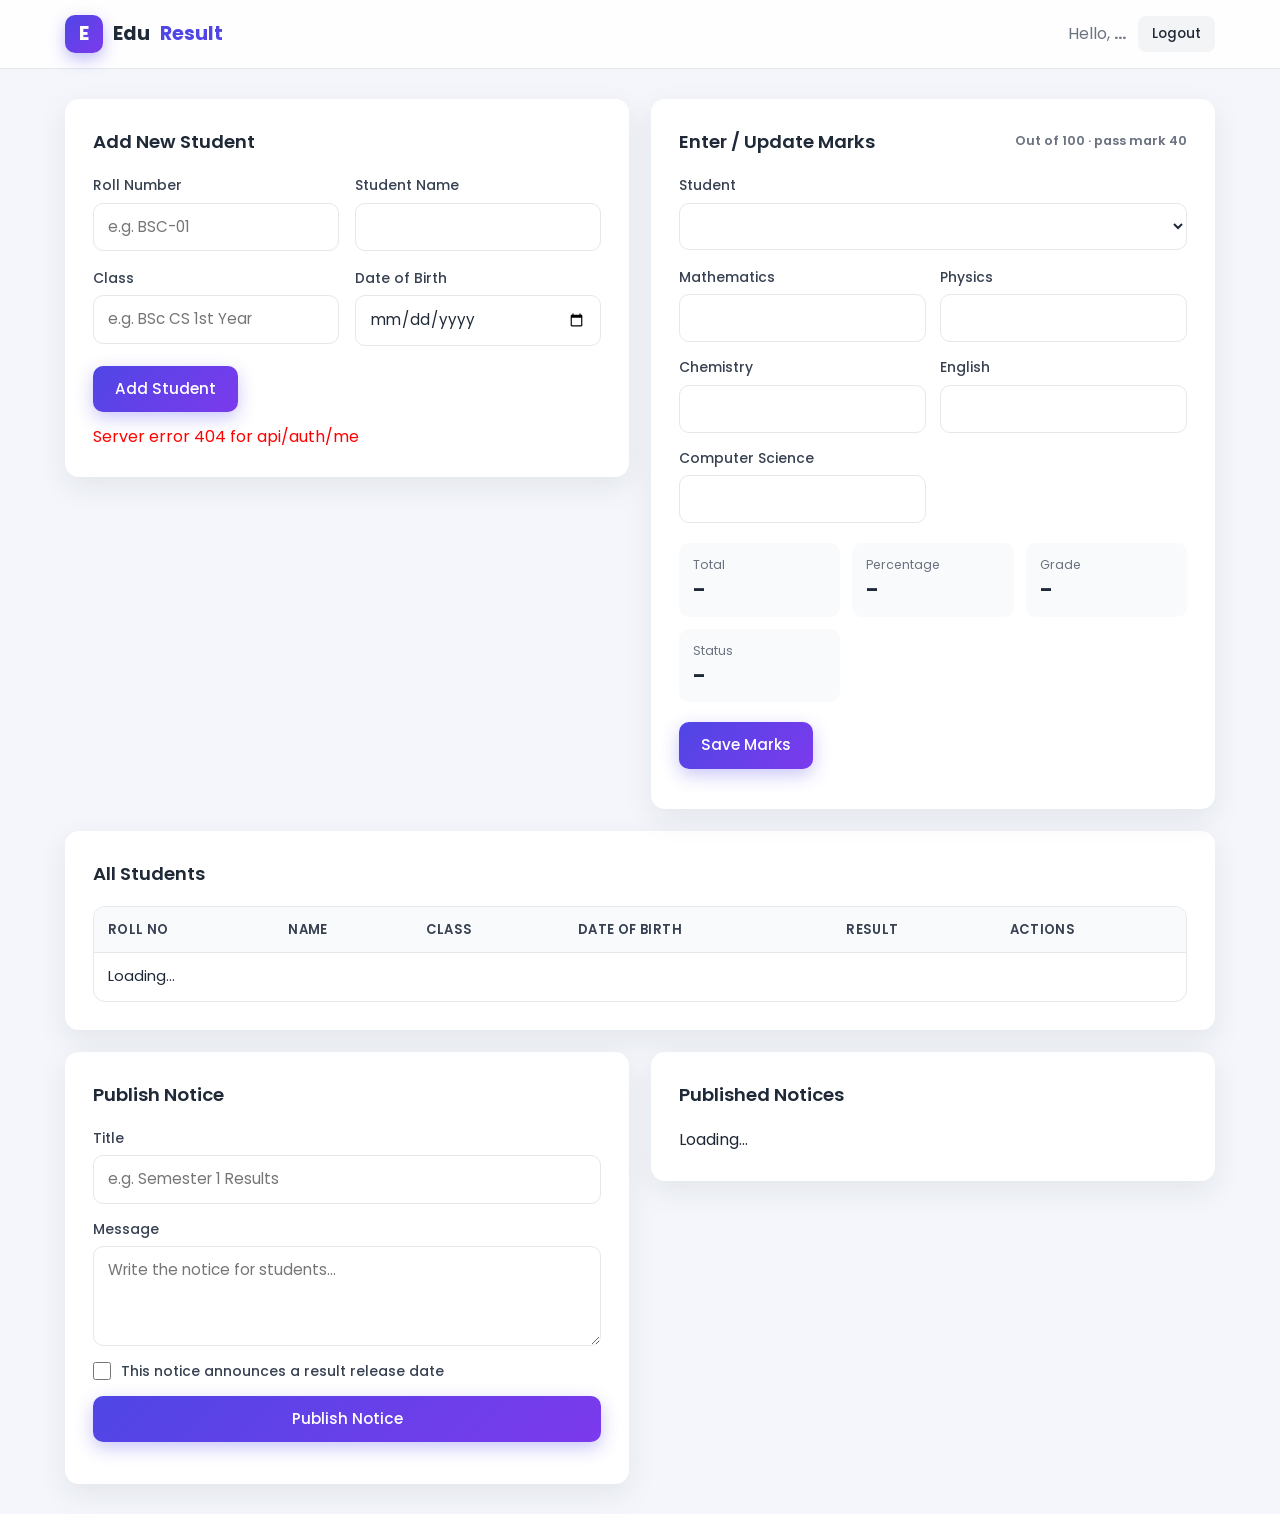
==== src/main/webapp/dashboard.html @ 1a811e44 "Result Management System: Java Servlets, JDBC, PostgreSQL, HTML/CSS/JS" ====
<!DOCTYPE html>
<html lang="en">
<head>
  <meta charset="UTF-8">
  <meta name="viewport" content="width=device-width, initial-scale=1.0">
  <title>Teacher Dashboard</title>
  <link rel="stylesheet" href="css/style.css">
</head>
<body>
  <header class="navbar">
    <div class="container nav-inner">
      <a href="dashboard.html" class="brand"><span class="brand-logo">E</span>Edu<b>Result</b></a>
      <nav style="display:flex;align-items:center;gap:12px">
        <span class="muted">Hello, <strong id="teacher-name">...</strong></span>
        <button class="btn btn-ghost btn-sm" id="logout">Logout</button>
      </nav>
    </div>
  </header>

  <main class="container" style="padding:30px 0">

    <div class="grid grid-2" style="align-items:start;margin-bottom:22px">

      <!-- ADD / EDIT STUDENT -->
      <div class="card">
        <div class="card-title" id="form-title">Add New Student</div>
        <form id="student-form">
          <input type="hidden" name="id">
          <div class="form-grid">
            <div class="form-group">
              <label>Roll Number</label>
              <input name="rollNo" placeholder="e.g. BSC-01" required>
            </div>
            <div class="form-group">
              <label>Student Name</label>
              <input name="name" required>
            </div>
            <div class="form-group">
              <label>Class</label>
              <input name="className" list="class-list" placeholder="e.g. BSc CS 1st Year" required>
            </div>
            <div class="form-group">
              <label>Date of Birth</label>
              <input name="dob" type="date" required>
            </div>
          </div>
          <div class="form-actions">
            <button class="btn btn-primary" type="submit" id="submit-btn">Add Student</button>
            <button class="btn btn-ghost hidden" type="button" id="cancel-btn">Cancel Edit</button>
          </div>
          <p id="form-message" style="margin-top:12px"></p>
        </form>
      </div>

      <!-- ENTER MARKS -->
      <div class="card" id="marks-card">
        <div class="card-title">Enter / Update Marks <span class="hint">Out of 100 · pass mark 40</span></div>
        <form id="marks-form">
          <div class="form-group" style="margin-bottom:16px">
            <label>Student</label>
            <select name="studentId" id="marks-student" required></select>
          </div>
          <div class="marks-grid" id="marks-inputs"></div>   <!-- JS creates 5 inputs here -->
          <div class="preview">
            <div><span>Total</span><strong id="pv-total">–</strong></div>
            <div><span>Percentage</span><strong id="pv-percent">–</strong></div>
            <div><span>Grade</span><strong id="pv-grade">–</strong></div>
            <div><span>Status</span><strong id="pv-status">–</strong></div>
          </div>
          <div class="form-actions">
            <button class="btn btn-primary" type="submit">Save Marks</button>
          </div>
          <p id="marks-message" style="margin-top:12px"></p>
        </form>
      </div>
    </div>

    <!-- STUDENT TABLE -->
    <div class="card">
      <div class="card-title">All Students</div>
      <div class="table-wrap">
        <table>
          <thead>
            <tr><th>Roll No</th><th>Name</th><th>Class</th><th>Date of Birth</th><th>Result</th><th>Actions</th></tr>
          </thead>
          <tbody id="student-rows">
            <tr><td colspan="6">Loading...</td></tr>
          </tbody>
        </table>
      </div>
    </div>
        <!-- ★ STEP 9: NOTICES -->
    <div class="grid grid-2" style="align-items:start;margin-top:22px">

      <div class="card">
        <div class="card-title">Publish Notice</div>
        <form id="notice-form" style="display:grid;gap:14px">
          <div class="form-group">
            <label>Title</label>
            <input name="title" maxlength="200" placeholder="e.g. Semester 1 Results" required>
          </div>
          <div class="form-group">
            <label>Message</label>
            <textarea name="message" placeholder="Write the notice for students..." required></textarea>
          </div>

          <label class="checkbox">
            <input type="checkbox" id="is-result">
            This notice announces a result release date
          </label>

          <div id="result-fields" class="form-grid hidden">
            <div class="form-group">
              <label>Result Release Date</label>
              <input name="resultDate" type="date">
            </div>
            <div class="form-group">
              <label>Class</label>
              <input name="className" list="class-list" placeholder="Leave empty for all classes">
            </div>
            <span class="hint form-group full">Students of this class can see their result from this date.</span>
          </div>

          <button class="btn btn-primary" type="submit">Publish Notice</button>
          <p id="notice-message"></p>
        </form>
      </div>

      <div class="card">
        <div class="card-title">Published Notices</div>
        <div id="notice-list" class="notice-list">Loading...</div>
      </div>
    </div>

    <!-- Suggestions for class names (filled by JS from your students) -->
    <datalist id="class-list"></datalist>
  </main>

  <script src="js/dashboard.js"></script>
</body>
</html>
---- src/main/webapp/css/style.css ----
@import url('https://fonts.googleapis.com/css2?family=Poppins:wght@400;500;600;700&display=swap');

:root {
  --primary: #4f46e5;
  --primary-dark: #4338ca;
  --accent: #7c3aed;
  --grad: linear-gradient(135deg, #4f46e5 0%, #7c3aed 100%);
  --bg: #f4f6fb;
  --card: #ffffff;
  --text: #1f2937;
  --muted: #6b7280;
  --border: #e5e7eb;
  --success: #15803d;
  --success-bg: #dcfce7;
  --danger: #dc2626;
  --danger-bg: #fee2e2;
  --warning: #b45309;
  --warning-bg: #fef3c7;
  --info: #4338ca;
  --info-bg: #e0e7ff;
  --radius: 14px;
  --shadow: 0 10px 30px rgba(31, 41, 55, .08);
  --shadow-sm: 0 2px 8px rgba(31, 41, 55, .06);
}

* { box-sizing: border-box; margin: 0; padding: 0; }

body {
  font-family: 'Poppins', system-ui, -apple-system, 'Segoe UI', sans-serif;
  background: var(--bg);
  color: var(--text);
  line-height: 1.6;
  min-height: 100vh;
  display: flex;
  flex-direction: column;
}

main { flex: 1; }
a { color: inherit; text-decoration: none; }
.container { width: min(1150px, 100% - 32px); margin-inline: auto; }
.hidden { display: none !important; }
.muted { color: var(--muted); }
.text-center { text-align: center; }

/* ---------- Navbar ---------- */
.navbar {
  position: sticky; top: 0; z-index: 50;
  background: rgba(255, 255, 255, .88);
  backdrop-filter: blur(12px);
  border-bottom: 1px solid var(--border);
}
.nav-inner { display: flex; align-items: center; justify-content: space-between; height: 68px; gap: 16px; }
.brand { display: flex; align-items: center; gap: 10px; font-weight: 700; font-size: 1.2rem; white-space: nowrap; }
.brand-logo {
  width: 38px; height: 38px; border-radius: 10px;
  background: var(--grad); color: #fff;
  display: grid; place-items: center;
  box-shadow: 0 6px 16px rgba(79, 70, 229, .35);
}
.brand b { color: var(--primary); }
.nav-links { display: flex; align-items: center; gap: 4px; }
.nav-links a:not(.btn) {
  padding: 8px 14px; border-radius: 8px;
  color: var(--muted); font-weight: 500; font-size: .93rem;
  transition: color .2s, background .2s;
}
.nav-links a:not(.btn):hover, .nav-links a.active { color: var(--primary); background: var(--info-bg); }
.nav-user { display: flex; align-items: center; gap: 10px; margin-left: 10px; padding-left: 14px; border-left: 1px solid var(--border); }
.avatar {
  width: 34px; height: 34px; border-radius: 50%;
  background: var(--grad); color: #fff; font-weight: 600; font-size: .85rem;
  display: grid; place-items: center;
}
.nav-toggle { display: none; background: none; border: 0; cursor: pointer; padding: 8px; flex-direction: column; gap: 5px; }
.nav-toggle span { width: 24px; height: 2px; background: var(--text); border-radius: 2px; transition: .3s; }

@media (max-width: 880px) {
  .nav-toggle { display: flex; }
  .nav-links {
    position: absolute; top: 68px; left: 0; right: 0;
    flex-direction: column; align-items: stretch; gap: 2px;
    background: #fff; padding: 12px 16px 16px;
    border-bottom: 1px solid var(--border); box-shadow: var(--shadow);
    display: none;
  }
  .nav-links.open { display: flex; }
  .nav-user { margin: 8px 0 0; padding: 10px 0 0; border-left: 0; border-top: 1px solid var(--border); }
}

/* ---------- Buttons ---------- */
.btn {
  display: inline-flex; align-items: center; justify-content: center; gap: 8px;
  padding: 11px 22px; border-radius: 10px; border: 0;
  font: inherit; font-weight: 500; font-size: .95rem;
  cursor: pointer; transition: transform .15s, box-shadow .2s, background .2s;
}
.btn:active { transform: translateY(1px); }
.btn:disabled { opacity: .6; cursor: not-allowed; }
.btn-primary { background: var(--grad); color: #fff; box-shadow: 0 6px 18px rgba(79, 70, 229, .3); }
.btn-primary:hover { box-shadow: 0 8px 24px rgba(79, 70, 229, .45); }
.btn-light { background: #fff; color: var(--primary); }
.btn-outline { background: transparent; color: var(--primary); border: 1.5px solid var(--primary); }
.btn-outline:hover { background: var(--info-bg); }
.btn-ghost { background: #f3f4f6; color: var(--text); }
.btn-ghost:hover { background: #e5e7eb; }
.btn-danger { background: var(--danger-bg); color: var(--danger); }
.btn-danger:hover { background: #fecaca; }
.btn-sm { padding: 7px 14px; font-size: .85rem; border-radius: 8px; }
.btn-block { width: 100%; }

/* ---------- Hero ---------- */
.hero { background: var(--grad); color: #fff; padding: 90px 0 110px; position: relative; overflow: hidden; }
.hero::before, .hero::after {
  content: ''; position: absolute; border-radius: 50%; background: rgba(255, 255, 255, .08);
}
.hero::before { width: 420px; height: 420px; top: -140px; right: -100px; }
.hero::after { width: 260px; height: 260px; bottom: -120px; left: -60px; }
.hero-inner { position: relative; z-index: 1; display: grid; grid-template-columns: 1.2fr 1fr; gap: 40px; align-items: center; }
.hero .tag { display: inline-block; background: rgba(255, 255, 255, .18); padding: 6px 14px; border-radius: 99px; font-size: .85rem; margin-bottom: 18px; }
.hero h1 { font-size: clamp(2rem, 4.5vw, 3.1rem); line-height: 1.2; margin-bottom: 18px; }
.hero p { font-size: 1.05rem; opacity: .9; margin-bottom: 30px; max-width: 540px; }
.hero-actions { display: flex; gap: 12px; flex-wrap: wrap; }
.hero .btn-outline { color: #fff; border-color: rgba(255, 255, 255, .7); }
.hero .btn-outline:hover { background: rgba(255, 255, 255, .12); }
.hero-card {
  background: rgba(255, 255, 255, .14); border: 1px solid rgba(255, 255, 255, .25);
  border-radius: 20px; padding: 26px; backdrop-filter: blur(6px);
}
.hero-card h4 { margin-bottom: 14px; font-weight: 600; }
.mini-row { display: flex; justify-content: space-between; padding: 9px 0; border-bottom: 1px dashed rgba(255, 255, 255, .3); font-size: .93rem; }
.mini-row:last-child { border-bottom: 0; font-weight: 600; }
@media (max-width: 820px) { .hero-inner { grid-template-columns: 1fr; } .hero-card { display: none; } }

/* ---------- Sections & cards ---------- */
.section { padding: 70px 0; }
.section-title { text-align: center; margin-bottom: 44px; }
.section-title h2 { font-size: 1.9rem; margin-bottom: 8px; }
.section-title p { color: var(--muted); }
.page-header { background: var(--grad); color: #fff; padding: 48px 0 70px; }
.page-header h1 { font-size: 2rem; }
.page-header p { opacity: .9; }
.page-body { margin-top: -40px; padding-bottom: 60px; }

.card { background: var(--card); border-radius: var(--radius); box-shadow: var(--shadow); padding: 28px; }
.card-title { font-size: 1.15rem; font-weight: 600; margin-bottom: 18px; display: flex; align-items: center; justify-content: space-between; gap: 12px; flex-wrap: wrap; }

.grid { display: grid; gap: 22px; }
.grid-3 { grid-template-columns: repeat(auto-fit, minmax(260px, 1fr)); }
.grid-4 { grid-template-columns: repeat(auto-fit, minmax(210px, 1fr)); }
.grid-2 { grid-template-columns: repeat(auto-fit, minmax(340px, 1fr)); }

.feature { text-align: center; transition: transform .25s; }
.feature:hover { transform: translateY(-6px); }
.feature-icon {
  width: 60px; height: 60px; border-radius: 16px; margin: 0 auto 16px;
  background: var(--info-bg); color: var(--primary); display: grid; place-items: center;
}
.feature h3 { font-size: 1.1rem; margin-bottom: 8px; }
.feature p { color: var(--muted); font-size: .93rem; }

.steps { counter-reset: step; }
.step { position: relative; padding-left: 64px; }
.step::before {
  counter-increment: step; content: counter(step);
  position: absolute; left: 0; top: 0; width: 44px; height: 44px; border-radius: 12px;
  background: var(--grad); color: #fff; font-weight: 700; display: grid; place-items: center;
}
.step h4 { margin-bottom: 4px; }
.step p { color: var(--muted); font-size: .92rem; }

/* ---------- Notices ---------- */
.notice-list { display: grid; gap: 16px; }
.notice {
  background: #fff; border-radius: 12px; padding: 20px 22px;
  border-left: 5px solid var(--primary); box-shadow: var(--shadow-sm);
  transition: box-shadow .2s;
}
.notice:hover { box-shadow: var(--shadow); }
.notice.result { border-left-color: var(--accent); }
.notice-head { display: flex; justify-content: space-between; gap: 12px; align-items: flex-start; flex-wrap: wrap; margin-bottom: 6px; }
.notice h3 { font-size: 1.05rem; }
.notice p { color: #4b5563; font-size: .95rem; white-space: pre-line; }
.notice-meta { display: flex; gap: 14px; flex-wrap: wrap; font-size: .82rem; color: var(--muted); margin-top: 10px; align-items: center; }

/* ---------- Badges ---------- */
.badge { display: inline-block; padding: 4px 11px; border-radius: 99px; font-size: .78rem; font-weight: 600; white-space: nowrap; }
.badge-success { background: var(--success-bg); color: var(--success); }
.badge-danger { background: var(--danger-bg); color: var(--danger); }
.badge-warning { background: var(--warning-bg); color: var(--warning); }
.badge-info { background: var(--info-bg); color: var(--info); }
.badge-muted { background: #f3f4f6; color: var(--muted); }

/* ---------- Forms ---------- */
.form-grid { display: grid; gap: 16px; grid-template-columns: repeat(auto-fit, minmax(200px, 1fr)); }
.form-group { display: flex; flex-direction: column; gap: 6px; }
.form-group.full { grid-column: 1 / -1; }
label { font-size: .87rem; font-weight: 500; color: #374151; }
input, select, textarea {
  font: inherit; font-size: .95rem; padding: 11px 14px;
  border: 1.5px solid var(--border); border-radius: 10px; background: #fff; color: var(--text);
  transition: border-color .2s, box-shadow .2s; width: 100%;
}
textarea { resize: vertical; min-height: 100px; }
input:focus, select:focus, textarea:focus { outline: none; border-color: var(--primary); box-shadow: 0 0 0 4px rgba(79, 70, 229, .12); }
.form-actions { display: flex; gap: 10px; margin-top: 20px; flex-wrap: wrap; }
.checkbox { display: flex; align-items: center; gap: 10px; cursor: pointer; }
.checkbox input { width: 18px; height: 18px; accent-color: var(--primary); }
.hint { font-size: .8rem; color: var(--muted); }

/* ---------- Auth ---------- */
.auth-wrap { min-height: calc(100vh - 68px); display: grid; place-items: center; padding: 40px 16px; background: var(--grad); }
.auth-card { width: min(440px, 100%); }
.auth-card .brand { justify-content: center; margin-bottom: 8px; }
.tabs { display: grid; grid-template-columns: 1fr 1fr; background: #f3f4f6; padding: 5px; border-radius: 12px; margin: 22px 0; }
.tab { padding: 10px; border: 0; background: transparent; font: inherit; font-weight: 500; border-radius: 9px; cursor: pointer; color: var(--muted); }
.tab.active { background: #fff; color: var(--primary); box-shadow: var(--shadow-sm); }
.auth-card form { display: grid; gap: 14px; }

/* ---------- Tables ---------- */
.table-wrap { overflow-x: auto; border-radius: 12px; border: 1px solid var(--border); }
table { width: 100%; border-collapse: collapse; font-size: .92rem; }
th, td { padding: 12px 14px; text-align: left; border-bottom: 1px solid var(--border); white-space: nowrap; }
th { background: #f9fafb; font-weight: 600; color: #374151; font-size: .82rem; text-transform: uppercase; letter-spacing: .03em; }
tbody tr:hover { background: #fafaff; }
tbody tr:last-child td { border-bottom: 0; }
td.num, th.num { text-align: center; }
.low { color: var(--danger); font-weight: 600; }
.actions { display: flex; gap: 6px; }
.toolbar { display: flex; gap: 10px; flex-wrap: wrap; margin-bottom: 16px; }
.toolbar input, .toolbar select { width: auto; flex: 1; min-width: 180px; }

/* ---------- Dashboard ---------- */
.dash-header { background: var(--grad); color: #fff; padding: 34px 0 80px; }
.dash-header h1 { font-size: 1.7rem; }
.dash-body { margin-top: -54px; padding-bottom: 60px; }
.stat { display: flex; align-items: center; gap: 16px; padding: 22px; }
.stat-icon { width: 52px; height: 52px; border-radius: 14px; display: grid; place-items: center; flex-shrink: 0; }
.stat-icon.c1 { background: var(--info-bg); color: var(--primary); }
.stat-icon.c2 { background: var(--success-bg); color: var(--success); }
.stat-icon.c3 { background: var(--warning-bg); color: var(--warning); }
.stat-icon.c4 { background: #f3e8ff; color: var(--accent); }
.stat-value { font-size: 1.6rem; font-weight: 700; line-height: 1.1; }
.stat-label { color: var(--muted); font-size: .85rem; }
.panel { display: none; animation: fade .3s ease; }
.panel.active { display: block; }
@keyframes fade { from { opacity: 0; transform: translateY(8px); } to { opacity: 1; transform: none; } }

.marks-grid { display: grid; gap: 14px; grid-template-columns: repeat(auto-fit, minmax(170px, 1fr)); }
.preview { display: grid; grid-template-columns: repeat(auto-fit, minmax(120px, 1fr)); gap: 12px; margin-top: 20px; }
.preview div { background: #f9fafb; border-radius: 10px; padding: 12px 14px; }
.preview span { display: block; font-size: .78rem; color: var(--muted); }
.preview strong { font-size: 1.15rem; }
.topper { display: flex; align-items: center; gap: 14px; padding: 12px 0; border-bottom: 1px solid var(--border); }
.topper:last-child { border-bottom: 0; }
.rank { width: 32px; height: 32px; border-radius: 50%; background: var(--info-bg); color: var(--primary); font-weight: 700; display: grid; place-items: center; font-size: .85rem; }
.topper .info { flex: 1; min-width: 0; }
.topper .info small { color: var(--muted); }

/* ---------- Marksheet ---------- */
.marksheet { max-width: 820px; margin: 0 auto; padding: 0; overflow: hidden; }
.ms-head { background: var(--grad); color: #fff; padding: 26px 30px; display: flex; justify-content: space-between; gap: 16px; flex-wrap: wrap; align-items: center; }
.ms-head h2 { font-size: 1.35rem; }
.ms-body { padding: 28px 30px; }
.ms-info { display: grid; grid-template-columns: repeat(auto-fit, minmax(170px, 1fr)); gap: 14px; margin-bottom: 24px; }
.ms-info div span { display: block; font-size: .78rem; color: var(--muted); text-transform: uppercase; letter-spacing: .04em; }
.ms-info div strong { font-size: 1rem; }
.ms-summary { display: grid; grid-template-columns: repeat(auto-fit, minmax(140px, 1fr)); gap: 14px; margin-top: 24px; }
.ms-summary div { background: #f9fafb; border-radius: 12px; padding: 16px; text-align: center; }
.ms-summary span { display: block; font-size: .8rem; color: var(--muted); }
.ms-summary strong { font-size: 1.4rem; }
.state-box { text-align: center; padding: 44px 28px; }
.state-box .big-icon { width: 72px; height: 72px; border-radius: 50%; margin: 0 auto 16px; display: grid; place-items: center; background: var(--warning-bg); color: var(--warning); }
.state-box h3 { margin-bottom: 6px; }
.date-pill { display: inline-block; margin-top: 14px; padding: 10px 22px; border-radius: 12px; background: var(--info-bg); color: var(--primary); font-weight: 600; font-size: 1.1rem; }

.empty { text-align: center; padding: 34px; color: var(--muted); }
.loader { width: 34px; height: 34px; border: 3px solid var(--info-bg); border-top-color: var(--primary); border-radius: 50%; animation: spin .8s linear infinite; margin: 30px auto; }
@keyframes spin { to { transform: rotate(360deg); } }

/* ---------- Toast ---------- */
#toast-root { position: fixed; right: 20px; bottom: 20px; z-index: 100; display: grid; gap: 10px; }
.toast {
  background: #111827; color: #fff; padding: 13px 18px; border-radius: 10px;
  box-shadow: var(--shadow); font-size: .92rem; max-width: 360px;
  border-left: 4px solid #22c55e; animation: slide .3s ease;
}
.toast.error { border-left-color: #ef4444; }
@keyframes slide { from { opacity: 0; transform: translateX(30px); } to { opacity: 1; transform: none; } }

/* ---------- Footer ---------- */
.footer { background: #111827; color: #9ca3af; padding: 26px 0; font-size: .88rem; }
.footer .container { display: flex; justify-content: space-between; gap: 12px; flex-wrap: wrap; }

/* ---------- Print (student marksheet) ---------- */
@media print {
  .navbar, .footer, .page-header, .no-print, #toast-root { display: none !important; }
  body { background: #fff; }
  .page-body { margin: 0; }
  .card { box-shadow: none; border: 1px solid #ddd; }
  .ms-head { -webkit-print-color-adjust: exact; print-color-adjust: exact; }
}
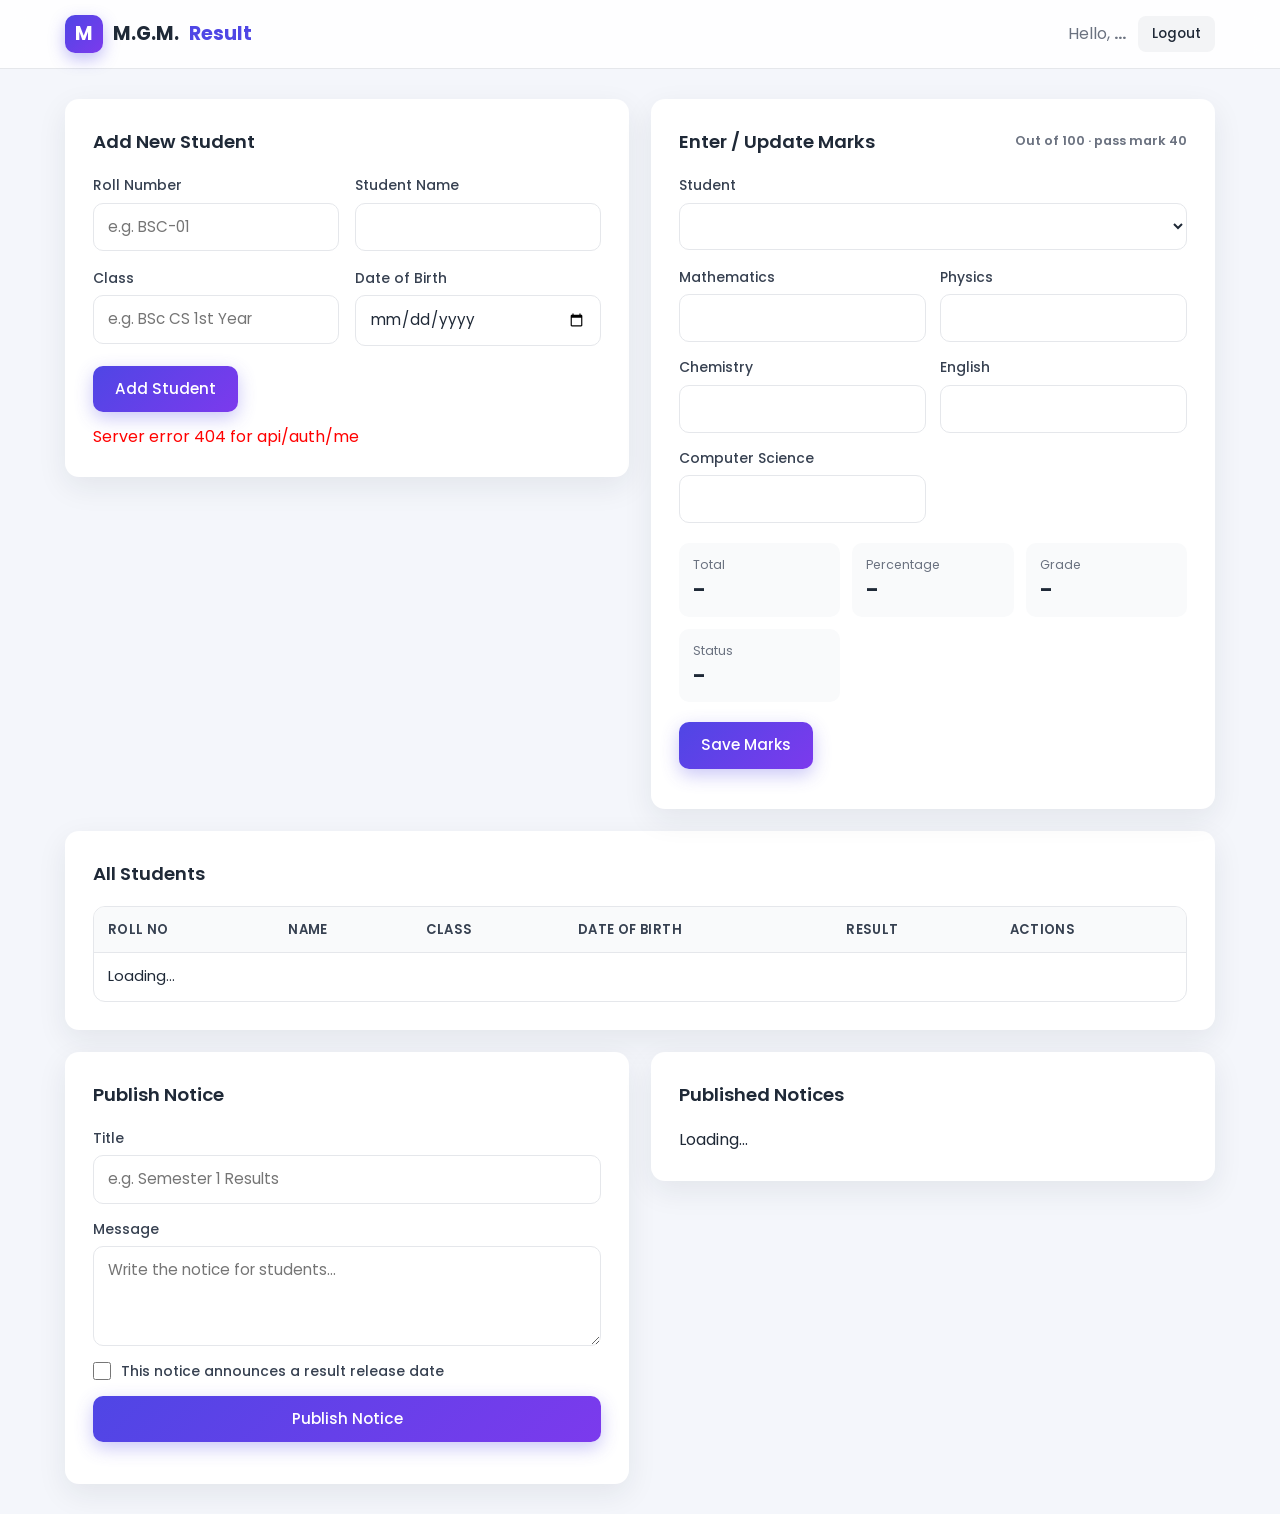
==== commit adf09383: "Rebrand to MGM School Result Portal and add Render deployment - Navbar logo "M.G.M. Result", page ti" ====
--- a/src/main/webapp/dashboard.html
+++ b/src/main/webapp/dashboard.html
@@ -9,7 +9,7 @@
 <body>
   <header class="navbar">
     <div class="container nav-inner">
-      <a href="dashboard.html" class="brand"><span class="brand-logo">E</span>Edu<b>Result</b></a>
+      <a href="dashboard.html" class="brand"><span class="brand-logo">M</span>M.G.M. <b>Result</b></a>
       <nav style="display:flex;align-items:center;gap:12px">
         <span class="muted">Hello, <strong id="teacher-name">...</strong></span>
         <button class="btn btn-ghost btn-sm" id="logout">Logout</button>
--- a/src/main/webapp/css/style.css
+++ b/src/main/webapp/css/style.css
@@ -260,6 +260,7 @@
 .marksheet { max-width: 820px; margin: 0 auto; padding: 0; overflow: hidden; }
 .ms-head { background: var(--grad); color: #fff; padding: 26px 30px; display: flex; justify-content: space-between; gap: 16px; flex-wrap: wrap; align-items: center; }
 .ms-head h2 { font-size: 1.35rem; }
+.ms-school { font-size: .82rem; font-weight: 700; letter-spacing: 1.5px; text-transform: uppercase; opacity: .9; margin-bottom: 4px; }
 .ms-body { padding: 28px 30px; }
 .ms-info { display: grid; grid-template-columns: repeat(auto-fit, minmax(170px, 1fr)); gap: 14px; margin-bottom: 24px; }
 .ms-info div span { display: block; font-size: .78rem; color: var(--muted); text-transform: uppercase; letter-spacing: .04em; }
